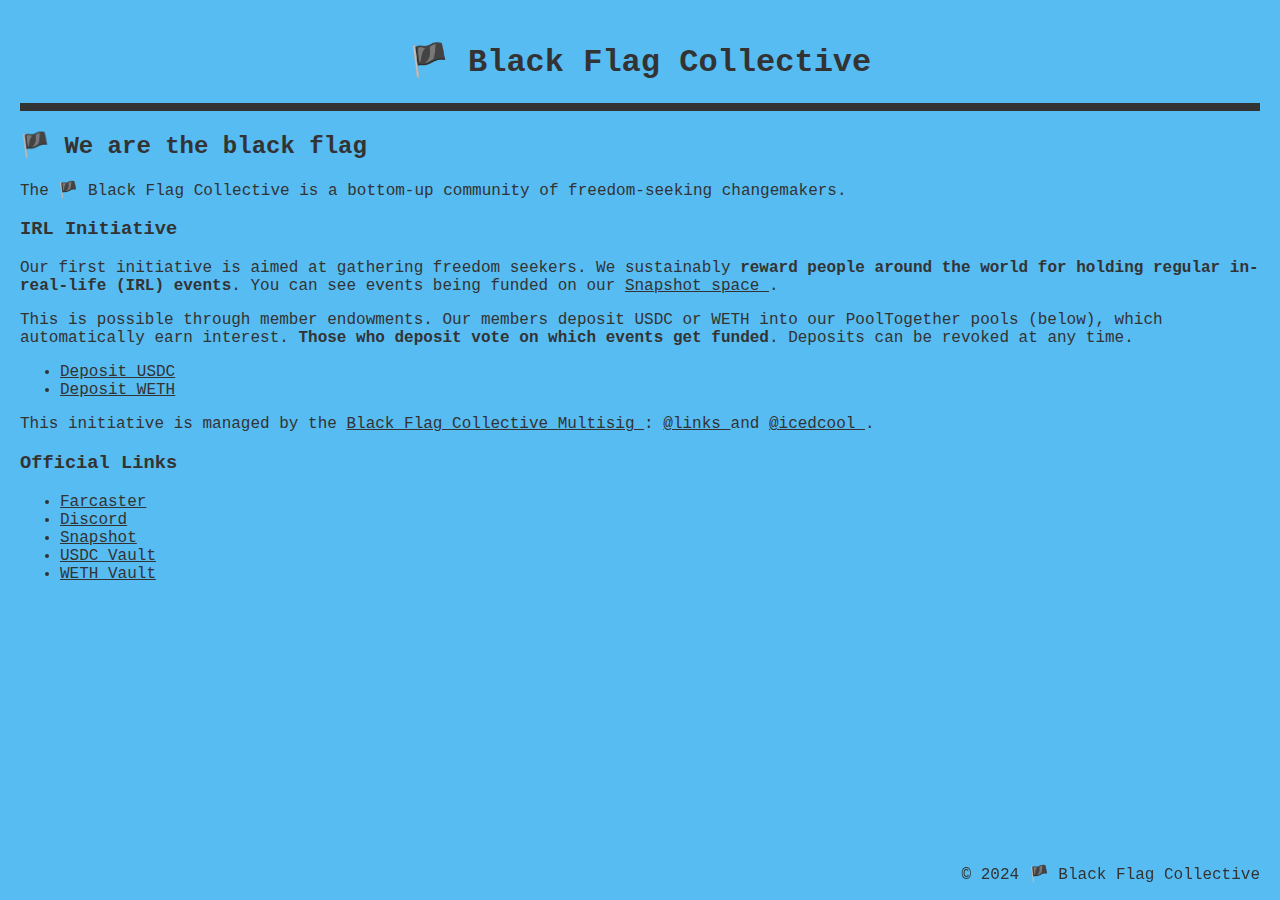
==== index.html @ 5dcda5ed "deploy: 6172195c3acfa5f984cacbcfb080c0e6a669a012" ====
<!doctype html><html lang=en><head><meta name=generator content="Hugo 0.136.5"><meta charset=UTF-8><meta name=viewport content="width=device-width,initial-scale=1"><title>🏴 We are the black flag</title>
<link rel=stylesheet href=/styles.css></head><body><header><h1>🏴 Black Flag Collective</h1></header><main><h2>🏴 We are the black flag</h2><div><p>The 🏴 Black Flag Collective is a bottom-up community of freedom-seeking changemakers.</p><h3 id=irl-initiative>IRL Initiative</h3><p>Our first initiative is aimed at gathering freedom seekers. We sustainably <strong>reward people around the world for holding regular in-real-life (IRL) events</strong>. You can see events being funded on our <a href=https://snapshot.box/#/s:black-flag.eth target=_blank rel="noopener noreferrer">Snapshot space
</a>.</p><p>This is possible through member endowments. Our members deposit USDC or WETH into our PoolTogether pools (below), which automatically earn interest. <strong>Those who deposit vote on which events get funded</strong>. Deposits can be revoked at any time.</p><ul><li><a href=https://app.cabana.fi/vault/8453/0x119d2bc7bb9b94f5518ce30169457ff358b47535 target=_blank rel="noopener noreferrer">Deposit USDC</a></li><li><a href=https://app.cabana.fi/vault/8453/0x23Cd31beEc8980E7F8AEb7E76D45Fe3da4de1592 target=_blank rel="noopener noreferrer">Deposit WETH</a></li></ul><p>This initiative is managed by the <a href=https://basescan.org/address/0xc9Dd18f35E406Bf94cf937c6aAE618D7e84A6A6d target=_blank rel="noopener noreferrer">Black Flag Collective Multisig
</a>: <a href=https://warpcast.com/links target=_blank rel="noopener noreferrer">@links
</a>and <a href=https://warpcast.com/icedcool target=_blank rel="noopener noreferrer">@icedcool
</a>.</p><h3 id=official-links>Official Links</h3><ul><li><a href=https://warpcast.com/~/channel/blackflag target=_blank rel="noopener noreferrer">Farcaster</a></li><li><a href=https://discord.gg/blackflagdao target=_blank rel="noopener noreferrer">Discord</a></li><li><a href=https://snapshot.box/#/s:black-flag.eth target=_blank rel="noopener noreferrer">Snapshot</a></li><li><a href=https://app.cabana.fi/vault/8453/0x119d2bc7bb9b94f5518ce30169457ff358b4753 target=_blank rel="noopener noreferrer">USDC Vault</a></li><li><a href=https://app.cabana.fi/vault/8453/0x23Cd31beEc8980E7F8AEb7E76D45Fe3da4de1592 target=_blank rel="noopener noreferrer">WETH Vault</a></li></ul></div></main><footer><p>© 2024 🏴 Black Flag Collective</p></footer></body></html>
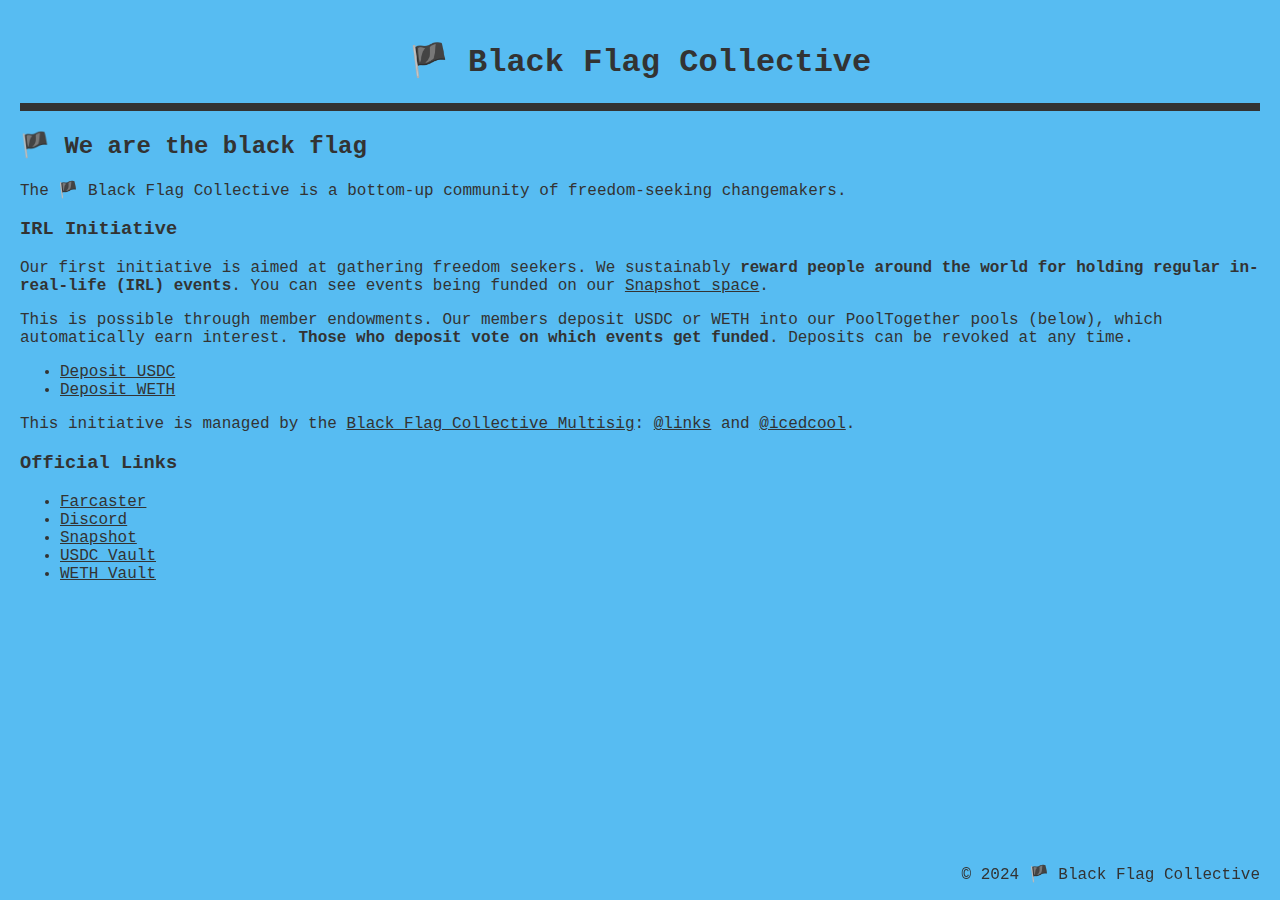
==== commit fc98d780: "deploy: a3d35327e5de853c777d5da6df2abbf248550724" ====
--- a/index.html
+++ b/index.html
@@ -1,6 +1,2 @@
 <!doctype html><html lang=en><head><meta name=generator content="Hugo 0.136.5"><meta charset=UTF-8><meta name=viewport content="width=device-width,initial-scale=1"><title>🏴 We are the black flag</title>
-<link rel=stylesheet href=/styles.css></head><body><header><h1>🏴 Black Flag Collective</h1></header><main><h2>🏴 We are the black flag</h2><div><p>The 🏴 Black Flag Collective is a bottom-up community of freedom-seeking changemakers.</p><h3 id=irl-initiative>IRL Initiative</h3><p>Our first initiative is aimed at gathering freedom seekers. We sustainably <strong>reward people around the world for holding regular in-real-life (IRL) events</strong>. You can see events being funded on our <a href=https://snapshot.box/#/s:black-flag.eth target=_blank rel="noopener noreferrer">Snapshot space
-</a>.</p><p>This is possible through member endowments. Our members deposit USDC or WETH into our PoolTogether pools (below), which automatically earn interest. <strong>Those who deposit vote on which events get funded</strong>. Deposits can be revoked at any time.</p><ul><li><a href=https://app.cabana.fi/vault/8453/0x119d2bc7bb9b94f5518ce30169457ff358b47535 target=_blank rel="noopener noreferrer">Deposit USDC</a></li><li><a href=https://app.cabana.fi/vault/8453/0x23Cd31beEc8980E7F8AEb7E76D45Fe3da4de1592 target=_blank rel="noopener noreferrer">Deposit WETH</a></li></ul><p>This initiative is managed by the <a href=https://basescan.org/address/0xc9Dd18f35E406Bf94cf937c6aAE618D7e84A6A6d target=_blank rel="noopener noreferrer">Black Flag Collective Multisig
-</a>: <a href=https://warpcast.com/links target=_blank rel="noopener noreferrer">@links
-</a>and <a href=https://warpcast.com/icedcool target=_blank rel="noopener noreferrer">@icedcool
-</a>.</p><h3 id=official-links>Official Links</h3><ul><li><a href=https://warpcast.com/~/channel/blackflag target=_blank rel="noopener noreferrer">Farcaster</a></li><li><a href=https://discord.gg/blackflagdao target=_blank rel="noopener noreferrer">Discord</a></li><li><a href=https://snapshot.box/#/s:black-flag.eth target=_blank rel="noopener noreferrer">Snapshot</a></li><li><a href=https://app.cabana.fi/vault/8453/0x119d2bc7bb9b94f5518ce30169457ff358b4753 target=_blank rel="noopener noreferrer">USDC Vault</a></li><li><a href=https://app.cabana.fi/vault/8453/0x23Cd31beEc8980E7F8AEb7E76D45Fe3da4de1592 target=_blank rel="noopener noreferrer">WETH Vault</a></li></ul></div></main><footer><p>© 2024 🏴 Black Flag Collective</p></footer></body></html>+<link rel=stylesheet href=styles.css></head><body><header><h1>🏴 Black Flag Collective</h1></header><main><h2>🏴 We are the black flag</h2><div><p>The 🏴 Black Flag Collective is a bottom-up community of freedom-seeking changemakers.</p><h3 id=irl-initiative>IRL Initiative</h3><p>Our first initiative is aimed at gathering freedom seekers. We sustainably <strong>reward people around the world for holding regular in-real-life (IRL) events</strong>. You can see events being funded on our <a href=https://snapshot.box/#/s:black-flag.eth target=_blank rel="noopener noreferrer">Snapshot space</a>.</p><p>This is possible through member endowments. Our members deposit USDC or WETH into our PoolTogether pools (below), which automatically earn interest. <strong>Those who deposit vote on which events get funded</strong>. Deposits can be revoked at any time.</p><ul><li><a href=https://app.cabana.fi/vault/8453/0x119d2bc7bb9b94f5518ce30169457ff358b47535 target=_blank rel="noopener noreferrer">Deposit USDC</a></li><li><a href=https://app.cabana.fi/vault/8453/0x23Cd31beEc8980E7F8AEb7E76D45Fe3da4de1592 target=_blank rel="noopener noreferrer">Deposit WETH</a></li></ul><p>This initiative is managed by the <a href=https://basescan.org/address/0xc9Dd18f35E406Bf94cf937c6aAE618D7e84A6A6d target=_blank rel="noopener noreferrer">Black Flag Collective Multisig</a>: <a href=https://warpcast.com/links target=_blank rel="noopener noreferrer">@links</a> and <a href=https://warpcast.com/icedcool target=_blank rel="noopener noreferrer">@icedcool</a>.</p><h3 id=official-links>Official Links</h3><ul><li><a href=https://warpcast.com/~/channel/blackflag target=_blank rel="noopener noreferrer">Farcaster</a></li><li><a href=https://discord.gg/blackflagdao target=_blank rel="noopener noreferrer">Discord</a></li><li><a href=https://snapshot.box/#/s:black-flag.eth target=_blank rel="noopener noreferrer">Snapshot</a></li><li><a href=https://app.cabana.fi/vault/8453/0x119d2bc7bb9b94f5518ce30169457ff358b4753 target=_blank rel="noopener noreferrer">USDC Vault</a></li><li><a href=https://app.cabana.fi/vault/8453/0x23Cd31beEc8980E7F8AEb7E76D45Fe3da4de1592 target=_blank rel="noopener noreferrer">WETH Vault</a></li></ul></div></main><footer><p>© 2024 🏴 Black Flag Collective</p></footer></body></html>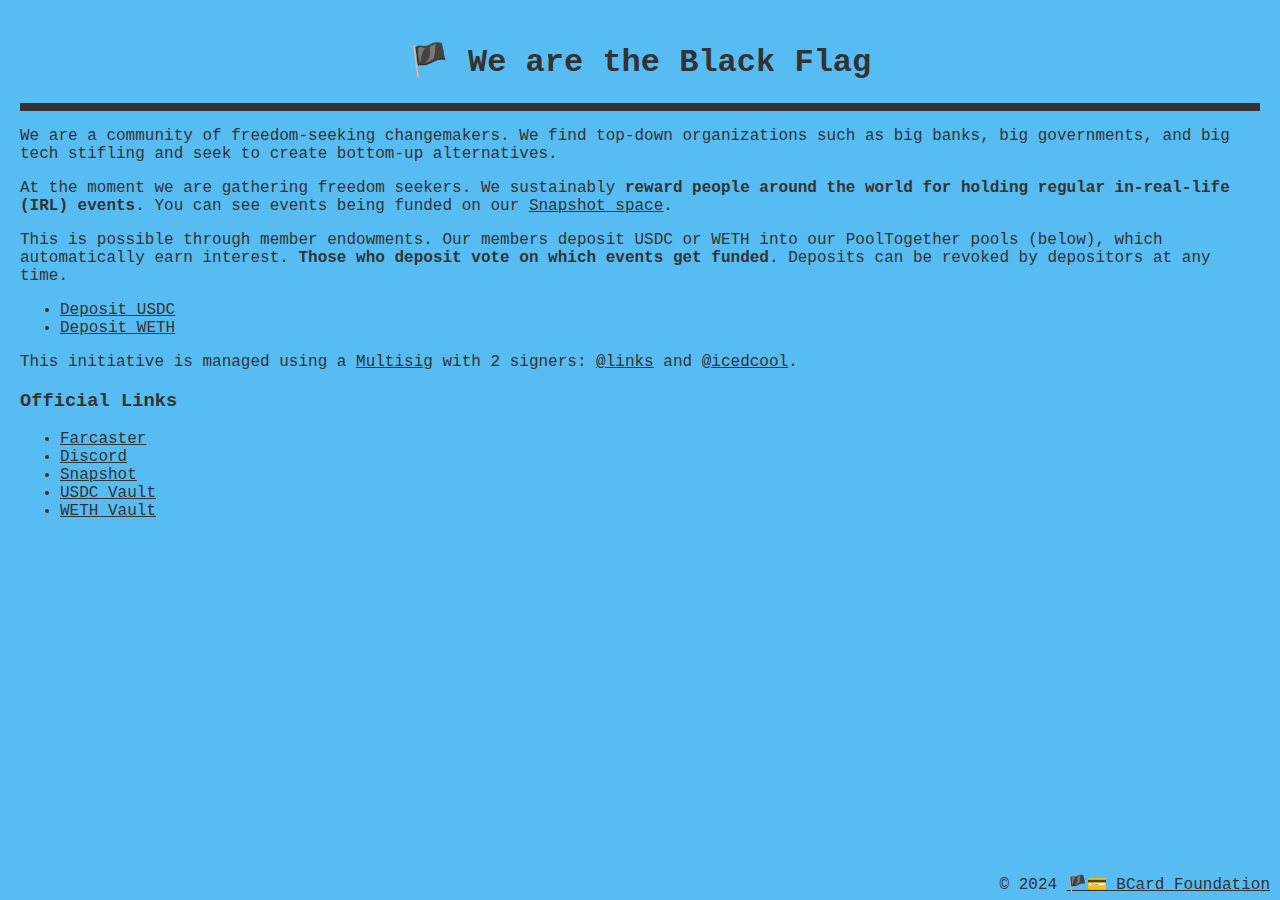
==== commit 1c87565c: "deploy: c1fee3edac66620be3bbbb94d9bc08c9b14b1e28" ====
--- a/index.html
+++ b/index.html
@@ -1,2 +1,2 @@
-<!doctype html><html lang=en><head><meta name=generator content="Hugo 0.136.5"><meta charset=UTF-8><meta name=viewport content="width=device-width,initial-scale=1"><title>🏴 We are the black flag</title>
-<link rel=stylesheet href=styles.css></head><body><header><h1>🏴 Black Flag Collective</h1></header><main><h2>🏴 We are the black flag</h2><div><p>The 🏴 Black Flag Collective is a bottom-up community of freedom-seeking changemakers.</p><h3 id=irl-initiative>IRL Initiative</h3><p>Our first initiative is aimed at gathering freedom seekers. We sustainably <strong>reward people around the world for holding regular in-real-life (IRL) events</strong>. You can see events being funded on our <a href=https://snapshot.box/#/s:black-flag.eth target=_blank rel="noopener noreferrer">Snapshot space</a>.</p><p>This is possible through member endowments. Our members deposit USDC or WETH into our PoolTogether pools (below), which automatically earn interest. <strong>Those who deposit vote on which events get funded</strong>. Deposits can be revoked at any time.</p><ul><li><a href=https://app.cabana.fi/vault/8453/0x119d2bc7bb9b94f5518ce30169457ff358b47535 target=_blank rel="noopener noreferrer">Deposit USDC</a></li><li><a href=https://app.cabana.fi/vault/8453/0x23Cd31beEc8980E7F8AEb7E76D45Fe3da4de1592 target=_blank rel="noopener noreferrer">Deposit WETH</a></li></ul><p>This initiative is managed by the <a href=https://basescan.org/address/0xc9Dd18f35E406Bf94cf937c6aAE618D7e84A6A6d target=_blank rel="noopener noreferrer">Black Flag Collective Multisig</a>: <a href=https://warpcast.com/links target=_blank rel="noopener noreferrer">@links</a> and <a href=https://warpcast.com/icedcool target=_blank rel="noopener noreferrer">@icedcool</a>.</p><h3 id=official-links>Official Links</h3><ul><li><a href=https://warpcast.com/~/channel/blackflag target=_blank rel="noopener noreferrer">Farcaster</a></li><li><a href=https://discord.gg/blackflagdao target=_blank rel="noopener noreferrer">Discord</a></li><li><a href=https://snapshot.box/#/s:black-flag.eth target=_blank rel="noopener noreferrer">Snapshot</a></li><li><a href=https://app.cabana.fi/vault/8453/0x119d2bc7bb9b94f5518ce30169457ff358b4753 target=_blank rel="noopener noreferrer">USDC Vault</a></li><li><a href=https://app.cabana.fi/vault/8453/0x23Cd31beEc8980E7F8AEb7E76D45Fe3da4de1592 target=_blank rel="noopener noreferrer">WETH Vault</a></li></ul></div></main><footer><p>© 2024 🏴 Black Flag Collective</p></footer></body></html>+<!doctype html><html lang=en><head><meta name=generator content="Hugo 0.138.0"><meta charset=UTF-8><meta name=viewport content="width=device-width,initial-scale=1"><title>🏴 We are the black flag</title>
+<link rel=stylesheet href=styles.css></head><body><header><h1>🏴 We are the Black Flag</h1></header><main><div><p>We are a community of freedom-seeking changemakers. We find top-down organizations such as big banks, big governments, and big tech stifling and seek to create bottom-up alternatives.</p><p>At the moment we are gathering freedom seekers. We sustainably <strong>reward people around the world for holding regular in-real-life (IRL) events</strong>. You can see events being funded on our <a href=https://snapshot.box/#/s:black-flag.eth target=_blank rel="noopener noreferrer">Snapshot space</a>.</p><p>This is possible through member endowments. Our members deposit USDC or WETH into our PoolTogether pools (below), which automatically earn interest. <strong>Those who deposit vote on which events get funded</strong>. Deposits can be revoked by depositors at any time.</p><ul><li><a href=https://app.cabana.fi/vault/8453/0x119d2bc7bb9b94f5518ce30169457ff358b47535 target=_blank rel="noopener noreferrer">Deposit USDC</a></li><li><a href=https://app.cabana.fi/vault/8453/0x23Cd31beEc8980E7F8AEb7E76D45Fe3da4de1592 target=_blank rel="noopener noreferrer">Deposit WETH</a></li></ul><p>This initiative is managed using a <a href=https://basescan.org/address/0xc9Dd18f35E406Bf94cf937c6aAE618D7e84A6A6d target=_blank rel="noopener noreferrer">Multisig</a> with 2 signers: <a href=https://warpcast.com/links target=_blank rel="noopener noreferrer">@links</a> and <a href=https://warpcast.com/icedcool target=_blank rel="noopener noreferrer">@icedcool</a>.</p><h3 id=official-links>Official Links</h3><ul><li><a href=https://warpcast.com/~/channel/blackflag target=_blank rel="noopener noreferrer">Farcaster</a></li><li><a href=https://discord.gg/blackflagdao target=_blank rel="noopener noreferrer">Discord</a></li><li><a href=https://snapshot.box/#/s:black-flag.eth target=_blank rel="noopener noreferrer">Snapshot</a></li><li><a href=https://app.cabana.fi/vault/8453/0x119d2bc7bb9b94f5518ce30169457ff358b4753 target=_blank rel="noopener noreferrer">USDC Vault</a></li><li><a href=https://app.cabana.fi/vault/8453/0x23Cd31beEc8980E7F8AEb7E76D45Fe3da4de1592 target=_blank rel="noopener noreferrer">WETH Vault</a></li></ul></div></main><footer>© 2024 <a href=https://getbcard.io>🏴💳 BCard Foundation</a></footer></body></html>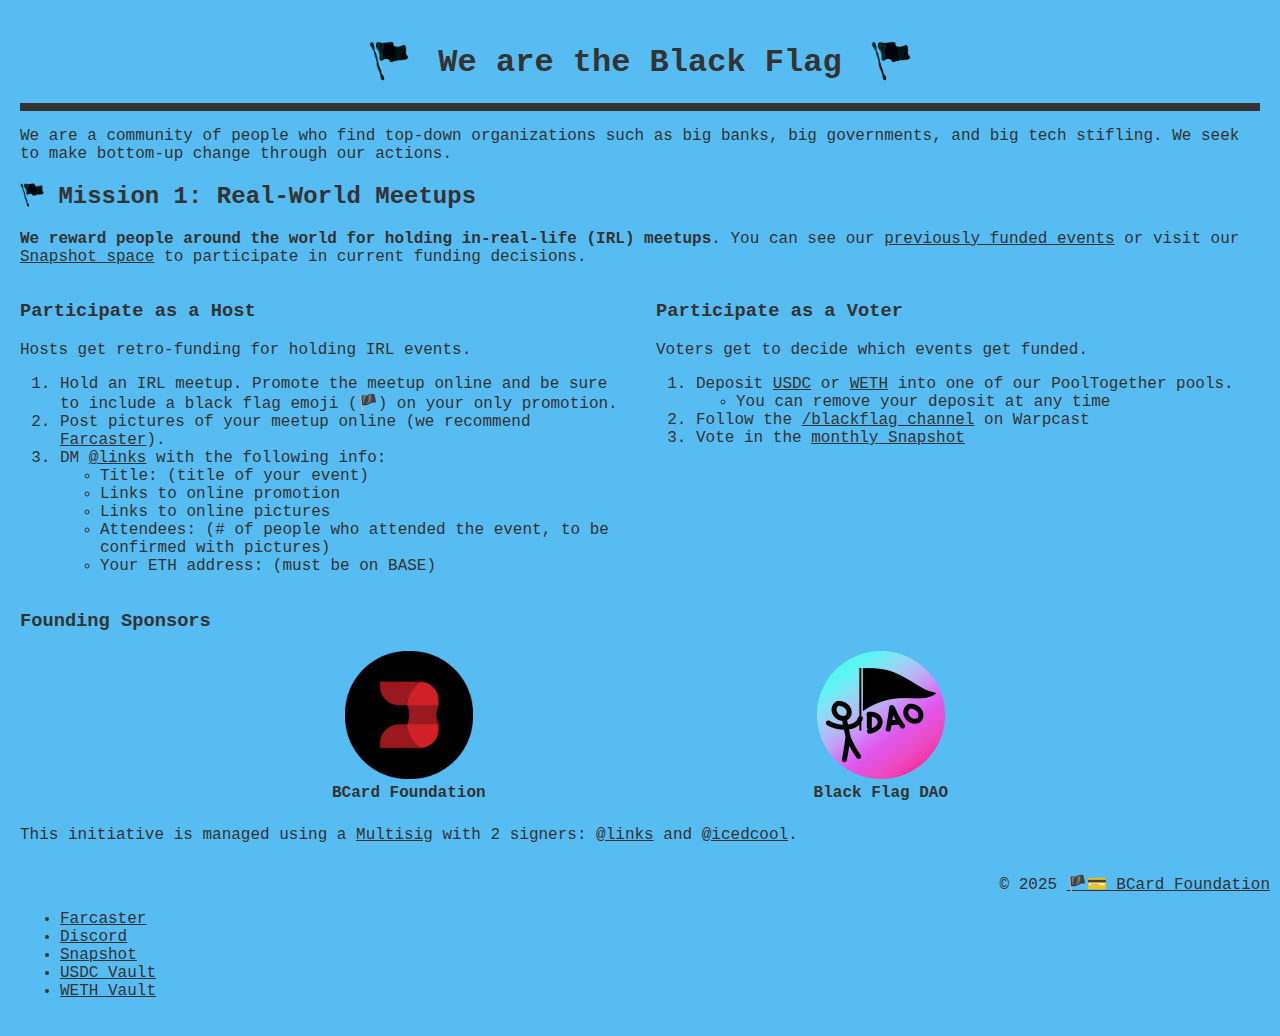
==== commit e4371520: "deploy: 19c198b16b41f908f62d8aae351b0d7ce8b8b4d6" ====
--- a/index.html
+++ b/index.html
@@ -1,2 +1,5 @@
-<!doctype html><html lang=en><head><meta name=generator content="Hugo 0.138.0"><meta charset=UTF-8><meta name=viewport content="width=device-width,initial-scale=1"><title>🏴 We are the black flag</title>
-<link rel=stylesheet href=styles.css></head><body><header><h1>🏴 We are the Black Flag</h1></header><main><div><p>We are a community of freedom-seeking changemakers. We find top-down organizations such as big banks, big governments, and big tech stifling and seek to create bottom-up alternatives.</p><p>At the moment we are gathering freedom seekers. We sustainably <strong>reward people around the world for holding regular in-real-life (IRL) events</strong>. You can see events being funded on our <a href=https://snapshot.box/#/s:black-flag.eth target=_blank rel="noopener noreferrer">Snapshot space</a>.</p><p>This is possible through member endowments. Our members deposit USDC or WETH into our PoolTogether pools (below), which automatically earn interest. <strong>Those who deposit vote on which events get funded</strong>. Deposits can be revoked by depositors at any time.</p><ul><li><a href=https://app.cabana.fi/vault/8453/0x119d2bc7bb9b94f5518ce30169457ff358b47535 target=_blank rel="noopener noreferrer">Deposit USDC</a></li><li><a href=https://app.cabana.fi/vault/8453/0x23Cd31beEc8980E7F8AEb7E76D45Fe3da4de1592 target=_blank rel="noopener noreferrer">Deposit WETH</a></li></ul><p>This initiative is managed using a <a href=https://basescan.org/address/0xc9Dd18f35E406Bf94cf937c6aAE618D7e84A6A6d target=_blank rel="noopener noreferrer">Multisig</a> with 2 signers: <a href=https://warpcast.com/links target=_blank rel="noopener noreferrer">@links</a> and <a href=https://warpcast.com/icedcool target=_blank rel="noopener noreferrer">@icedcool</a>.</p><h3 id=official-links>Official Links</h3><ul><li><a href=https://warpcast.com/~/channel/blackflag target=_blank rel="noopener noreferrer">Farcaster</a></li><li><a href=https://discord.gg/blackflagdao target=_blank rel="noopener noreferrer">Discord</a></li><li><a href=https://snapshot.box/#/s:black-flag.eth target=_blank rel="noopener noreferrer">Snapshot</a></li><li><a href=https://app.cabana.fi/vault/8453/0x119d2bc7bb9b94f5518ce30169457ff358b4753 target=_blank rel="noopener noreferrer">USDC Vault</a></li><li><a href=https://app.cabana.fi/vault/8453/0x23Cd31beEc8980E7F8AEb7E76D45Fe3da4de1592 target=_blank rel="noopener noreferrer">WETH Vault</a></li></ul></div></main><footer>© 2024 <a href=https://getbcard.io>🏴💳 BCard Foundation</a></footer></body></html>+<!doctype html><html lang=en><head><meta name=generator content="Hugo 0.145.0"><meta charset=UTF-8><meta name=viewport content="width=device-width,initial-scale=1"><title>We are the Black Flag</title>
+<link rel=stylesheet href=styles.css></head><body><header><h1><img src=/img/black_flag_noclip.png alt="Black Flag Logo" class=logo>
+We are the Black Flag
+<img src=/img/black_flag_noclip.png alt="Black Flag Logo" class=logo></h1></header><main><div><p>We are a community of people who find top-down organizations such as big banks, big governments, and big tech stifling. We seek to make bottom-up change through our actions.</p><h2 id=black-flag-mission-1-real-world-meetups><img src=/img/black_flag_noclip.png alt="Black Flag"> Mission 1: Real-World Meetups</h2><p><strong>We reward people around the world for holding in-real-life (IRL) meetups</strong>. You can see our <a href=/funded-events>previously funded events</a> or visit our <a href=https://snapshot.box/#/s:black-flag.eth target=_blank rel="noopener noreferrer">Snapshot space</a> to participate in current funding decisions.</p><div class=col-2><div><h3 id=participate-as-a-host>Participate as a Host</h3><p>Hosts get retro-funding for holding IRL events.</p><ol><li>Hold an IRL meetup. Promote the meetup online and be sure to include a black flag emoji (🏴) on your only promotion.</li><li>Post pictures of your meetup online (we recommend <a href=https://warpcast.com/ target=_blank rel="noopener noreferrer">Farcaster</a>).</li><li>DM <a href=https://warpcast.com/links target=_blank rel="noopener noreferrer">@links</a> with the following info:<ul><li>Title: (title of your event)</li><li>Links to online promotion</li><li>Links to online pictures</li><li>Attendees: (# of people who attended the event, to be confirmed with pictures)</li><li>Your ETH address: (must be on BASE)</li></ul></li></ol></div><div><h3 id=participate-as-a-voter>Participate as a Voter</h3><p>Voters get to decide which events get funded.</p><ol><li>Deposit <a href=https://app.cabana.fi/vault/8453/0x119d2bc7bb9b94f5518ce30169457ff358b47535 target=_blank rel="noopener noreferrer">USDC</a> or <a href=https://app.cabana.fi/vault/8453/0x23Cd31beEc8980E7F8AEb7E76D45Fe3da4de1592 target=_blank rel="noopener noreferrer">WETH</a> into one of our PoolTogether pools.<ul><li>You can remove your deposit at any time</li></ul></li><li>Follow the <a href=https://warpcast.com/~/channel/blackflag target=_blank rel="noopener noreferrer">/blackflag channel</a> on Warpcast</li><li>Vote in the <a href=https://snapshot.box/#/s:black-flag.eth target=_blank rel="noopener noreferrer">monthly Snapshot</a></li></ol></div></div><h3 id=founding-sponsors>Founding Sponsors</h3><div class=sponsors><a href=https://getbcard.io/ class=sponsor target=_blank><img src=/img/bcard-logo.png alt="BCard Foundation"><br>BCard Foundation
+</a><a href=https://blackflagdao.notion.site/ class=sponsor target=_blank><img src=/img/bfd-logo.png alt="Black Flag DAO"><br>Black Flag DAO</a></div><p>This initiative is managed using a <a href=https://basescan.org/address/0xc9Dd18f35E406Bf94cf937c6aAE618D7e84A6A6d target=_blank rel="noopener noreferrer">Multisig</a> with 2 signers: <a href=https://warpcast.com/links target=_blank rel="noopener noreferrer">@links</a> and <a href=https://warpcast.com/icedcool target=_blank rel="noopener noreferrer">@icedcool</a>.</p><h2 id=official-links>Official Links</h2><ul><li><a href=https://warpcast.com/~/channel/blackflag target=_blank rel="noopener noreferrer">Farcaster</a></li><li><a href=https://discord.gg/blackflagdao target=_blank rel="noopener noreferrer">Discord</a></li><li><a href=https://snapshot.box/#/s:black-flag.eth target=_blank rel="noopener noreferrer">Snapshot</a></li><li><a href=https://app.cabana.fi/vault/8453/0x119d2bc7bb9b94f5518ce30169457ff358b4753 target=_blank rel="noopener noreferrer">USDC Vault</a></li><li><a href=https://app.cabana.fi/vault/8453/0x23Cd31beEc8980E7F8AEb7E76D45Fe3da4de1592 target=_blank rel="noopener noreferrer">WETH Vault</a></li></ul></div></main><footer>© 2025 <a href=https://getbcard.io>🏴💳 BCard Foundation</a></footer></body></html>